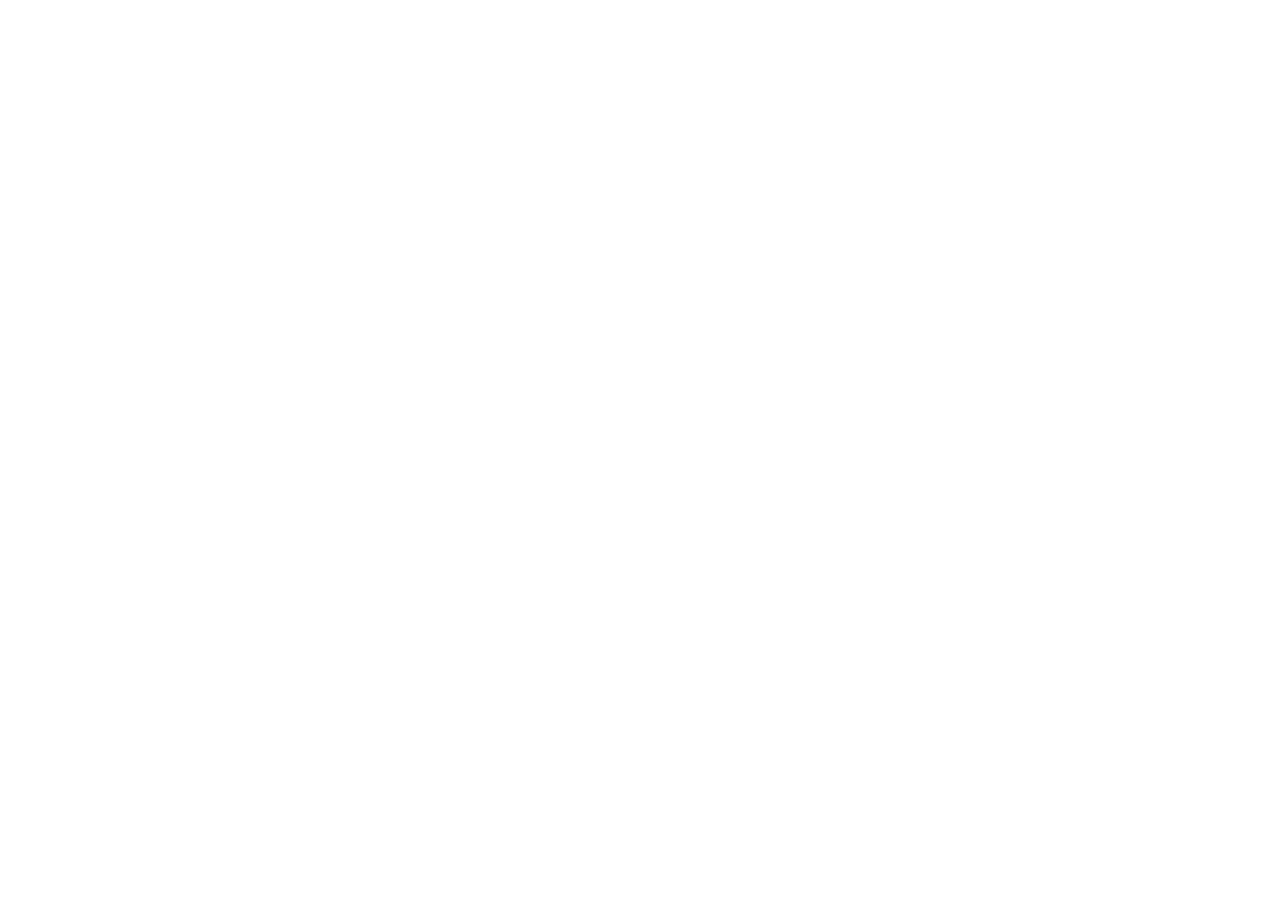
==== about.html @ 26bb7082 "C6 - Criado rodape, cabecalho e nova pagina." ====
<!DOCTYPE html>
<html lang="pt-br">
<head>
    <meta charset="UTF-8">
    <meta http-equiv="X-UA-Compatible" content="IE=edge">
    <meta name="viewport" content="width=device-width, initial-scale=1.0">
    <title></title>
</head>
<body>
</body>
</html>
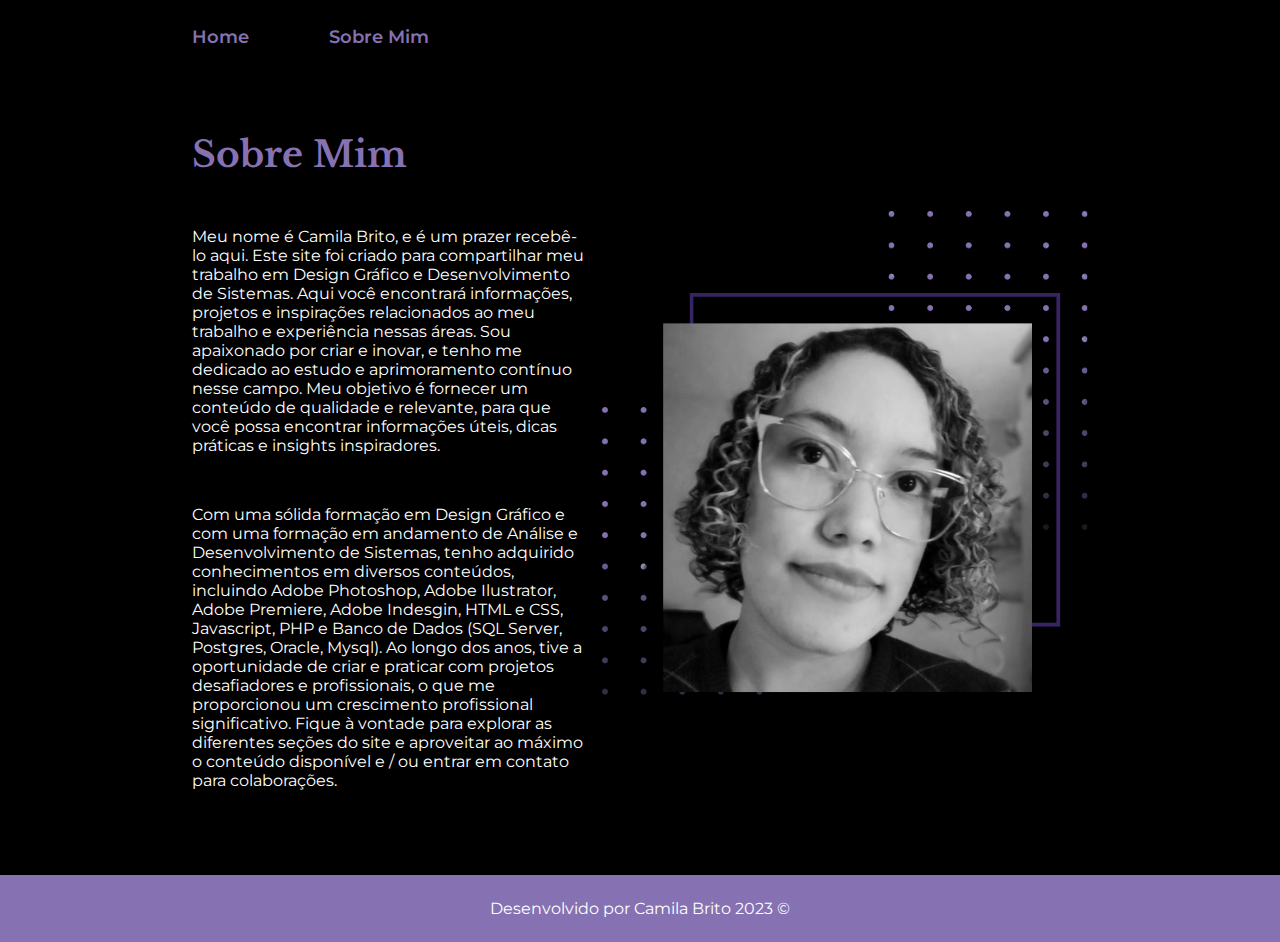
==== commit 3f445ff9: "C7 - Finalizado pagina home e sobre mim" ====
--- a/about.html
+++ b/about.html
@@ -4,8 +4,35 @@
     <meta charset="UTF-8">
     <meta http-equiv="X-UA-Compatible" content="IE=edge">
     <meta name="viewport" content="width=device-width, initial-scale=1.0">
-    <title></title>
+    <title>Sobre Mim</title>
+    <link rel="stylesheet" href="./styles/style.css">
 </head>
 <body>
+    <header class="cabecalho">
+        <nav class="cabecalho-menu">
+            <a href="./index.html" class="cabecalho-menu-link">Home</a>
+            <a href="./about.html" class="cabecalho-menu-link">Sobre Mim</a>
+        </nav>
+    </header>
+    <main class="container">
+        <section class="container-conteudo">
+            <h1 class="container-conteudo-titulo">Sobre Mim</h1>
+            <p class="container-conteudo-texto">Meu nome é Camila Brito, e é um prazer recebê-lo aqui. Este site foi criado para compartilhar meu trabalho em Design Gráfico e Desenvolvimento de Sistemas. 
+                Aqui você encontrará informações, projetos e inspirações relacionados ao meu trabalho e experiência nessas áreas.
+                Sou apaixonado por criar e inovar, e tenho me dedicado ao estudo e aprimoramento contínuo nesse campo. Meu objetivo é fornecer um conteúdo de qualidade e relevante, 
+                para que você possa encontrar informações úteis, dicas práticas e insights inspiradores.
+            </p>
+            <p class="container-conteudo-texto">
+                Com uma sólida formação em Design Gráfico e com uma formação em andamento de Análise e Desenvolvimento de Sistemas, tenho adquirido conhecimentos em diversos conteúdos, 
+                incluindo Adobe Photoshop, Adobe Ilustrator, Adobe Premiere, Adobe Indesgin, HTML e CSS, Javascript, PHP e Banco de Dados (SQL Server, Postgres, Oracle, Mysql). Ao longo dos anos, 
+                tive a oportunidade de criar e praticar com projetos desafiadores e profissionais, o que me proporcionou um crescimento profissional significativo. 
+                Fique à vontade para explorar as diferentes seções do site e aproveitar ao máximo o conteúdo disponível e / ou entrar em contato para colaborações.
+            </p>
+        </section>
+        <img src="./assets/foto.png">
+    </main>
+    <footer class="rodape">
+        <p>Desenvolvido por Camila Brito 2023 ©</p>
+    </footer>
 </body>
 </html>--- a/styles/style.css
+++ b/styles/style.css
@@ -0,0 +1,126 @@
+@import url('https://fonts.googleapis.com/css2?family=Libre+Baskerville&family=Montserrat:wght@400;600&display=swap');
+
+:root {
+    --cor-fundo:#000000;
+    --cor-fonte:#ffffff;
+    --cor-detalhes-primaria:#8672B2;
+    --cor-detalhes-secundaria:#bdace0;
+    --cor-detalhes-terciaria:#2b2a2a;
+    --fonte-primaria:'Montserrat', sans-serif;
+    --fonte-secundaria: 'Libre Baskerville', serif;
+}
+
+*{
+    margin: 0;
+    padding: 0;
+}
+
+body {
+    background-color: var(--cor-fundo);
+    color:  var(--cor-fonte);
+    box-sizing: border-box;
+}
+
+.cabecalho {
+    padding: 2% 0% 0% 15%;
+}
+
+.cabecalho-menu {
+    display: flex;
+    gap: 80px;
+}
+
+.cabecalho-menu-link {
+    font-size: 18px;
+    color: var(--cor-detalhes-primaria);
+    font-weight: 600;
+    font-family: var(--fonte-primaria);
+    text-decoration: none;
+}
+
+.cabecalho-menu-link:hover {
+    color: var(--cor-detalhes-secundaria);
+}
+
+.container {
+    padding: 6.6% 15%;
+    display: flex;
+    align-items: center;
+    justify-content: space-between;
+}
+
+.container-conteudo {
+    width: 615px;
+    display: flex;
+    flex-direction: column;
+    gap: 20px;
+}
+
+.container-conteudo-titulo {
+    font-size: 36px;
+    color: var(--cor-detalhes-primaria);
+    font-family: var(--fonte-secundaria);
+}
+
+.container-conteudo-texto {
+    margin-top: 30px;
+    font-size: 16px;
+    color: var(--cor-fonte);
+    font-family: var(--fonte-primaria);
+}
+
+.container-conteudo-lista {
+    margin-top: 15px;
+    font-size: 14px;
+    color: var(--cor-fonte);
+    font-family: var(--fonte-primaria);
+}
+
+.container-botao {
+    display: flex;
+    flex-direction: column;
+    align-items: center;
+    justify-content: space-between;   
+}
+
+.container-botao-subtitulo {
+    font-size: 16px;
+    color: var(--cor-fonte);
+    font-family: var(--fonte-primaria);
+}
+
+.container-botao-link {
+    display: flex;
+    justify-content: center;
+    gap: 12px;
+    margin-top: 25px;
+    border: 2px solid var(--cor-detalhes-primaria);
+    width: 290px;
+    text-align: center;
+    border-radius: 8px;
+    padding: 15px 0;
+    font-size: 16px;
+    color: var(--cor-fonte);
+    font-weight: 600;
+    font-family: var(--fonte-primaria);
+    text-decoration: none;
+    align-items: center;
+}
+
+.container-botao-link img {
+    width: 10%;
+}
+
+.container-botao-link:hover {
+    border: 2px solid var(--cor-detalhes-secundaria);
+    background-color: var(--cor-detalhes-terciaria);
+}
+
+.rodape {
+    font-size: 16px;
+    color: #var(--cor-fonte);
+    font-family: var(--fonte-primaria);
+    background-color: var(--cor-detalhes-primaria);
+    padding: 24px;
+    text-align: center;
+}